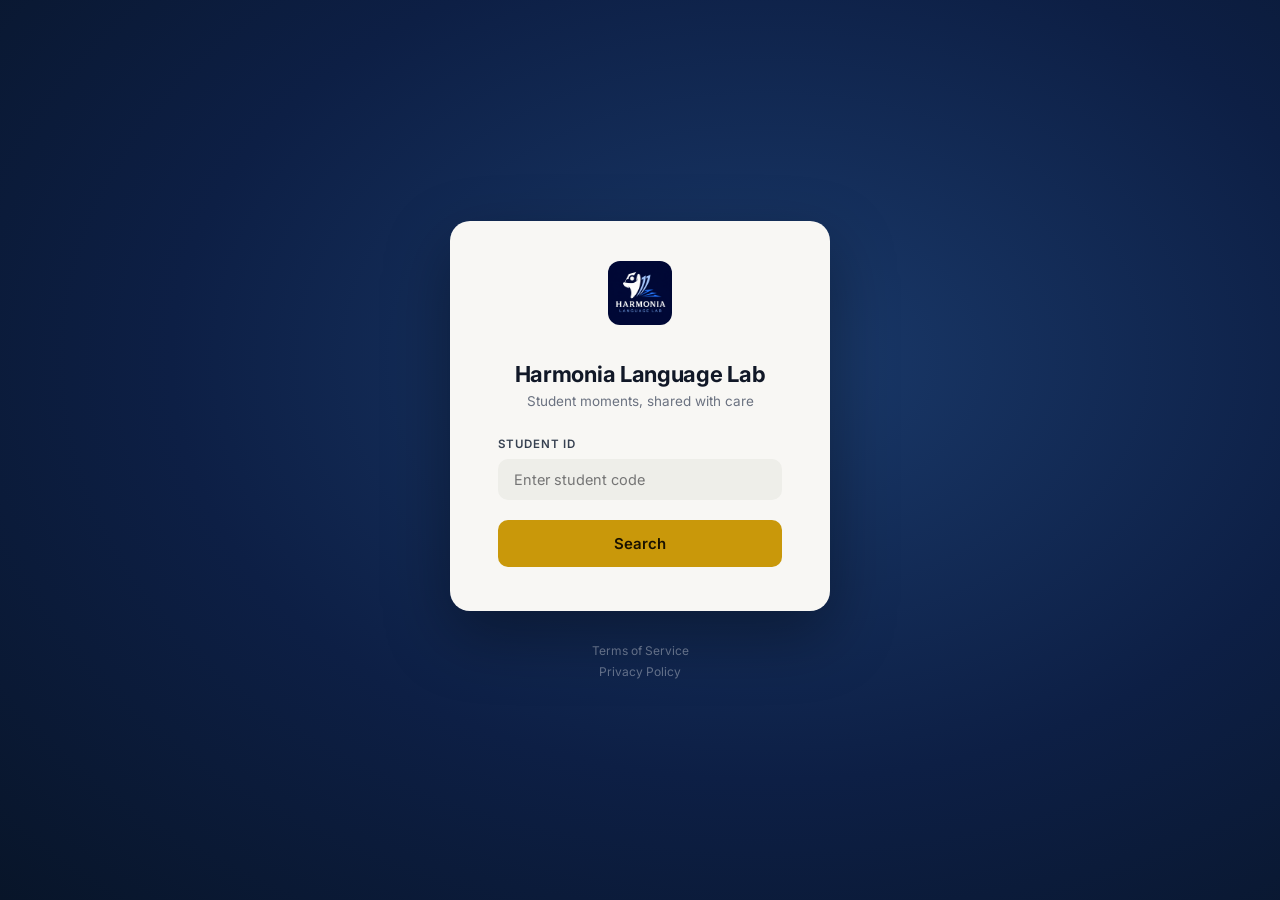
==== public/index.html @ 17c052d7 "config firebase.json" ====
<!DOCTYPE html>
<html lang="en">
<head>
  <meta charset="UTF-8" />
  <meta name="viewport" content="width=device-width,initial-scale=1">
  <link rel="icon" type="image/icon" href="favicon.ico">
  <link rel="stylesheet" href="style.css" />
  <script type="text/javascript" src="screen.js"></script>
  <script type="module" src="app.js"></script>
  <title>Harmonia Language Lab</title>
  <link href="https://fonts.googleapis.com/css2?family=Inter:wght@400;500;600;700&display=swap" rel="stylesheet" />
</head>
<body>
  <!-- ══════════════════════════════
       SCREEN 1: LOGIN
  ══════════════════════════════ -->
  <div class="screen active" id="screen-login">
    <div class="login-card">
      <div class="logo-wrap">
        <img src="logo.png" alt="">
      </div>
      <h1>Harmonia Language Lab</h1>
      <p class="tagline">Student moments, shared with care</p>
      <div class="field">
        <label for="student-id">Student ID</label>
        <input type="text" id="student-id" placeholder="Enter student code" autocomplete="off" />
      </div>
      <button id="search-btn" class="btn-gold">Search</button>
    </div>
    <div class="login-footer">
      <a href="terms.html">Terms of Service</a>
      <a href="privacy.html">Privacy Policy</a>
    </div>
  </div>
  <!-- ══════════════════════════════
       SCREEN 2: FOLDERS
  ══════════════════════════════ -->
  <div class="screen" id="screen-folders">
    <header class="topbar">
      <button id="back-btn" class="back-btn" onclick="backToSearch()" aria-label="Back">
        <svg width="16" height="16" viewBox="0 0 16 16" fill="none">
          <path d="M10 3L5 8L10 13" stroke="white" stroke-width="1.8" stroke-linecap="round" stroke-linejoin="round"/>
        </svg>
      </button>
      <div class="topbar-logo">
        <div class="logo-wrap">
          <img src="logo.png" alt="">
        </div>
        <div>
          <div class="topbar-title" id="folders-student-name"></div>
          <div class="topbar-sub">Harmonia Language Lab</div>
        </div>
      </div>
<!--      <div class="topbar-right">-->
<!--        <button class="icon-btn" aria-label="Search">-->
<!--          <svg width="15" height="15" viewBox="0 0 16 16" fill="none">-->
<!--            <circle cx="7" cy="7" r="4.5" stroke="currentColor" stroke-width="1.6"/>-->
<!--            <path d="M10.5 10.5L13 13" stroke="currentColor" stroke-width="1.6" stroke-linecap="round"/>-->
<!--          </svg>-->
<!--        </button>-->
<!--        <button class="icon-btn" aria-label="More">-->
<!--          <svg width="15" height="15" viewBox="0 0 16 16" fill="none">-->
<!--            <circle cx="3" cy="8" r="1.3" fill="currentColor"/>-->
<!--            <circle cx="8" cy="8" r="1.3" fill="currentColor"/>-->
<!--            <circle cx="13" cy="8" r="1.3" fill="currentColor"/>-->
<!--          </svg>-->
<!--        </button>-->
<!--      </div>-->
    </header>

    <div class="content">
      <p class="section-label">Folders</p>
      <div id="folders-content">
        <!-- Folders injected by JS -->
      </div>
    </div>
  </div>

  <!-- ══════════════════════════════
       LIGHTBOX
  ══════════════════════════════ -->
  <div class="lightbox" id="lightbox" onclick="closeLightbox()">
    <button class="lightbox-close" onclick="closeLightbox()">✕</button>
      <img id="lightbox-image" src="" alt="" style="max-width:88vw;max-height:82vh;border-radius:14px;box-shadow:0 30px 80px rgba(0,0,0,0.6);"/>

  </div>
</body>
</html>
---- public/style.css ----
/* ══════════════════════════════
   RESET & BASE
══════════════════════════════ */

*, *::before, *::after { box-sizing: border-box; margin: 0; padding: 0; }

body {
  font-family: 'Inter', sans-serif;
  min-height: 100vh;
  background: radial-gradient(ellipse at 60% 40%, #1a3a6b 0%, #0d1f45 55%, #081529 100%);
  color: #111827;
  overflow: hidden;
}

/* ══════════════════════════════
   SCREEN TRANSITIONS
══════════════════════════════ */
.screen {
  position: absolute;
  inset: 0;
  display: flex;
  flex-direction: column;
  opacity: 0;
  pointer-events: none;
  transform: translateX(40px);
  transition: opacity 0.28s ease, transform 0.28s ease;
}
.screen.active {
  opacity: 1;
  pointer-events: all;
  transform: translateX(0);
}
.screen.exit-left {
  opacity: 0;
  transform: translateX(-40px);
  pointer-events: none;
}

/* ══════════════════════════════
   SHARED: TOP BAR
══════════════════════════════ */
.topbar {
  height: 52px;
  background: rgba(10, 25, 60, 0.88);
  backdrop-filter: blur(14px);
  -webkit-backdrop-filter: blur(14px);
  border-bottom: 1px solid rgba(255,255,255,0.07);
  display: flex;
  align-items: center;
  padding: 0 16px;
  gap: 12px;
  flex-shrink: 0;
  z-index: 10;
}
.back-btn {
  width: 32px; height: 32px;
  border-radius: 8px;
  border: none;
  background: rgba(255,255,255,0.08);
  color: white;
  cursor: pointer;
  display: flex; align-items: center; justify-content: center;
  transition: background 0.15s;
  flex-shrink: 0;
}
.back-btn:hover { background: rgba(255,255,255,0.16); }
.topbar-logo { display: flex; align-items: center; gap: 10px; }
.topbar-logo svg { border-radius: 7px; flex-shrink: 0; }
.topbar-title { font-size: 15px; font-weight: 600; color: white; letter-spacing: -0.1px; }
.topbar-sub { font-size: 11.5px; color: rgba(255,255,255,0.42); font-weight: 400; }
.topbar-right { margin-left: auto; display: flex; align-items: center; gap: 6px; }
.icon-btn {
  width: 32px; height: 32px;
  border-radius: 8px; border: none;
  background: transparent;
  color: rgba(255,255,255,0.5);
  cursor: pointer;
  display: flex; align-items: center; justify-content: center;
  transition: background 0.15s, color 0.15s;
}
.icon-btn:hover { background: rgba(255,255,255,0.1); color: white; }

/* ══════════════════════════════
   SCREEN 1: LOGIN
══════════════════════════════ */
#screen-login {
  align-items: center;
  justify-content: center;
}
.login-card {
  background: #f8f7f4;
  border-radius: 20px;
  padding: 40px 48px 44px;
  width: 100%;
  max-width: 380px;
  display: flex;
  flex-direction: column;
  align-items: center;
  box-shadow: 0 24px 64px rgba(0,0,0,0.35);
}
.login-card h1 {
  font-size: 22px; font-weight: 700;
  letter-spacing: -0.3px; color: #111827;
  text-align: center; margin-bottom: 6px; margin-top: 18px;
}
.tagline {
  font-size: 13.5px; color: #6b7280;
  text-align: center; margin-bottom: 28px;
}
.field { width: 100%; margin-bottom: 16px; }
label {
  display: block; font-size: 11.5px; font-weight: 600;
  letter-spacing: 0.08em; text-transform: uppercase;
  color: #374151; margin-bottom: 8px;
}
input[type="text"] {
  width: 100%; padding: 12px 16px;
  font-size: 14.5px; font-family: inherit;
  color: #111827; background: #eeeee9;
  border: none; border-radius: 10px; outline: none;
  transition: box-shadow 0.18s, background 0.18s;
}
input[type="text"]:focus {
  background: #e8e8e2;
  box-shadow: 0 0 0 3px rgba(201,152,10,0.28);
}
.btn-gold {
  width: 100%; padding: 14px;
  font-size: 15px; font-weight: 600; font-family: inherit;
  color: #1a1200; background: #c9980a;
  border: none; border-radius: 10px; cursor: pointer;
  transition: background 0.15s, transform 0.1s;
  margin-top: 4px;
}
.btn-gold:hover { background: #b88a07; }
.btn-gold:active { transform: scale(0.98); }
.login-footer {
  margin-top: 32px;
  display: flex; flex-direction: column; align-items: center; gap: 6px;
}
.login-footer a {
  font-size: 12px; color: rgba(255,255,255,0.35);
  text-decoration: none; transition: color 0.15s;
}
.login-footer a:hover { color: rgba(255,255,255,0.65); }

/* ══════════════════════════════
   SCREEN 2: FOLDERS (EXPANDABLE LIST)
══════════════════════════════ */
#screen-folders { background: transparent; }
.content { flex: 1; padding: 24px 20px; overflow-y: auto; }
.section-label {
  font-size: 11px; font-weight: 600;
  letter-spacing: 0.1em; text-transform: uppercase;
  color: rgba(255,255,255,0.35); margin-bottom: 14px;
}

/* Expandable folder item */
.folder-item {
  background: #f8f7f4;
  border-radius: 16px;
  margin-bottom: 12px;
  box-shadow: 0 4px 16px rgba(0,0,0,0.22);
  overflow: hidden;
  transition: box-shadow 0.2s, transform 0.2s;
  cursor: pointer;
  user-select: none;
}
.folder-item:hover {
  box-shadow: 0 8px 24px rgba(0,0,0,0.3);
  transform: translateY(-1px);
}
.folder-header {
  display: flex;
  align-items: center;
  gap: 14px;
  padding: 16px 20px;
  position: relative;
}
.folder-header::after {
  content: '';
  position: absolute;
  inset: 0;
  border-radius: 16px;
  border: 1.5px solid rgba(201,152,10,0);
  transition: border-color 0.15s;
  pointer-events: none;
}
.folder-item:hover .folder-header::after {
  border-color: rgba(201,152,10,0.5);
}
.folder-icon-wrap {
  flex-shrink: 0;
  width: 44px; height: 44px;
  border-radius: 12px;
  background: #eeffde;
  display: flex; align-items: center; justify-content: center;
}
.folder-icon-wrap svg { display: block; }
.folder-info { flex: 1; min-width: 0; }
.folder-name {
  font-size: 14px; font-weight: 600; color: #111827;
  line-height: 1.3;
  white-space: nowrap; overflow: hidden; text-overflow: ellipsis;
}
.folder-meta {
  font-size: 12px; color: #9ca3af;
  margin-top: 2px;
}
.folder-chevron {
  flex-shrink: 0;
  width: 28px; height: 28px;
  border-radius: 8px;
  background: rgba(0,0,0,0.04);
  display: flex; align-items: center; justify-content: center;
  transition: transform 0.25s ease, background 0.15s;
  color: #6b7280;
}
.folder-item:hover .folder-chevron { background: rgba(0,0,0,0.07); }
.folder-item.expanded .folder-chevron { transform: rotate(180deg); }

/* Expanded content */
.folder-content {
  max-height: 0;
  overflow: hidden;
  transition: max-height 0.35s cubic-bezier(0.4, 0, 0.2, 1), padding 0.35s ease;
  padding: 0 20px;
}
.folder-item.expanded .folder-content {
  max-height: 800px;
  padding: 0 20px 16px;
}
.folder-divider {
  height: 1px;
  background: rgba(0,0,0,0.06);
  margin-bottom: 12px;
}
.file-list {
  display: flex;
  flex-direction: column;
  gap: 8px;
}
.file-row {
  display: flex;
  align-items: center;
  gap: 12px;
  padding: 10px 12px;
  border-radius: 10px;
  background: rgba(0,0,0,0.02);
  transition: background 0.15s;
  cursor: pointer;
}
.file-row:hover { background: rgba(0,0,0,0.05); }
.file-thumb {
  width: 48px; height: 36px;
  border-radius: 6px;
  background: #1a2540;
  flex-shrink: 0;
  overflow: hidden;
  position: relative;
}
.file-thumb svg { width: 100%; height: 100%; display: block; }
.file-thumb .thumb-badge {
  position: absolute; bottom: 2px; left: 2px;
  background: #c9980a; color: #1a1200;
  font-size: 7px; font-weight: 700;
  letter-spacing: 0.04em; text-transform: uppercase;
  padding: 1px 4px; border-radius: 3px;
}
.file-details { flex: 1; min-width: 0; }
.file-name {
  font-size: 13px; font-weight: 500; color: #111827;
  white-space: nowrap; overflow: hidden; text-overflow: ellipsis;
}
.file-size {
  font-size: 11px; color: #9ca3af;
  margin-top: 1px;
}
.file-action {
  flex-shrink: 0;
  width: 28px; height: 28px;
  border-radius: 6px;
  border: none;
  background: transparent;
  color: #9ca3af;
  cursor: pointer;
  display: flex; align-items: center; justify-content: center;
  transition: background 0.15s, color 0.15s;
}
.file-action:hover { background: rgba(0,0,0,0.06); color: #111827; }
.photos-content { flex: 1; overflow-y: auto; }
.photo-grid {
  display: grid;
  grid-template-columns: repeat(auto-fill, minmax(250px, 1fr));
  gap: 12px;
  padding-bottom: 40px;
}
.photo-item {
  border-radius: 14px; overflow: hidden;
  cursor: pointer; position: relative;
  box-shadow: 0 4px 14px rgba(0,0,0,0.22);
  transition: transform 0.16s, box-shadow 0.16s;
  background: #1a2540;
  aspect-ratio: 4/3;
}
.photo-item:hover { transform: translateY(-3px); box-shadow: 0 10px 28px rgba(0,0,0,0.35); }
.photo-item img {
  width: 100%; height: 100%;
  object-fit: contain; display: block;
  transition: filter 0.2s;
}
.photo-item:hover img { filter: brightness(1.06); }

/* file-type badge */
.photo-badge {
  position: absolute; bottom: 8px; left: 8px;
  background: #c9980a; color: #1a1200;
  font-size: 9px; font-weight: 700;
  letter-spacing: 0.06em; text-transform: uppercase;
  padding: 2px 7px; border-radius: 5px;
}

/* overlay on hover */
.photo-overlay {
  position: absolute; inset: 0;
  background: linear-gradient(to top, rgba(8,21,41,0.55) 0%, transparent 55%);
  opacity: 0; transition: opacity 0.18s;
}
.photo-item:hover .photo-overlay { opacity: 1; }

.photo-name {
  margin-top: 8px;
  font-size: 11.5px; font-weight: 500;
  color: rgb(41 41 41 / 0.55); text-align: center;
  white-space: nowrap; overflow: hidden; text-overflow: ellipsis;
}


/* ══════════════════════════════
   LIGHTBOX
══════════════════════════════ */
.lightbox {
  position: fixed; inset: 0; z-index: 100;
  background: rgba(8,21,41,0.92);
  backdrop-filter: blur(8px);
  display: flex; align-items: center; justify-content: center;
  opacity: 0; pointer-events: none;
  transition: opacity 0.22s;
}
.lightbox.open { opacity: 1; pointer-events: all; }
.lightbox img, .lightbox svg {
  max-width: 90vw; max-height: 85vh;
  border-radius: 14px;
  box-shadow: 0 30px 80px rgba(0,0,0,0.6);
  object-fit: contain;
}
.lightbox-close {
  position: absolute; top: 18px; right: 20px;
  width: 38px; height: 38px; border-radius: 10px;
  border: none; background: rgba(255,255,255,0.1);
  color: white; font-size: 20px; cursor: pointer;
  display: flex; align-items: center; justify-content: center;
  transition: background 0.15s;
}
.lightbox-close:hover { background: rgba(255,255,255,0.2); }
.lightbox-caption {
  position: absolute; bottom: 24px; left: 50%; transform: translateX(-50%);
  background: rgba(0,0,0,0.5);
  backdrop-filter: blur(4px);
  color: white;
  font-size: 13px; font-weight: 500;
  padding: 8px 20px; border-radius: 100px;
  white-space: nowrap;
}

.spinner {
  margin: auto;
  width: 20px;
  height: 20px;
  border: 5px solid #e0e0e0;
  border-top: 5px solid #2196f3; /* Flutter default blue-like */
  border-radius: 50%;
  animation: spin 1s linear infinite;
}

@keyframes spin {
  0% {
    transform: rotate(0deg);
  }
  100% {
    transform: rotate(360deg);
  }
}
.logo-wrap {
  margin-bottom: 18px;
}

.logo-wrap img,
.logo-box {
  width: 64px;
  height: 64px;
  border-radius: 12px;
  display: block;
}
.topbar-logo .logo-wrap {
  margin: auto;
}
.topbar-logo .logo-wrap img {
  width: 34px;
  height: 34px;
  border-radius: 12px;
  display: block;
}
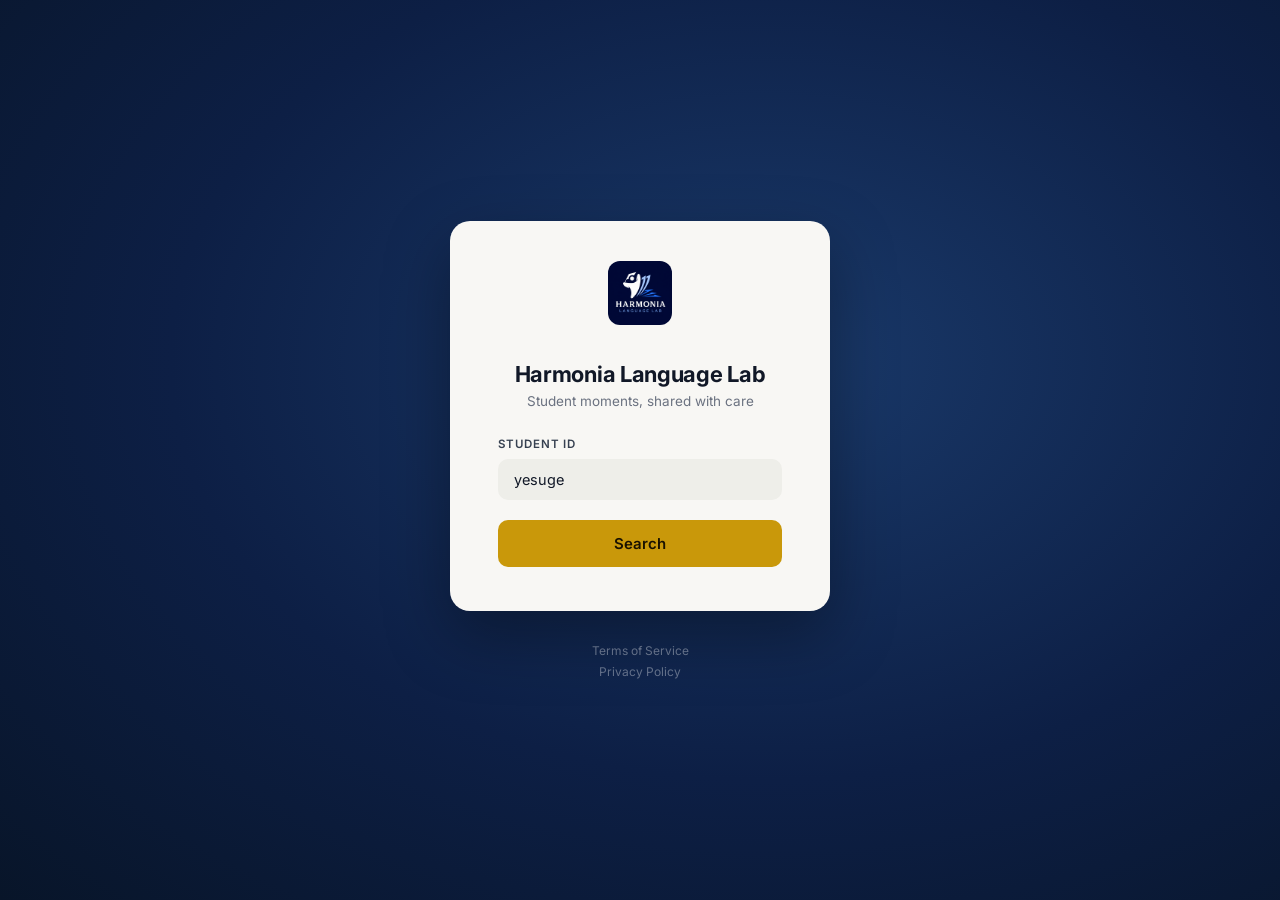
==== commit 49c9f9da: "add box height" ====
--- a/public/index.html
+++ b/public/index.html
@@ -23,7 +23,7 @@
       <p class="tagline">Student moments, shared with care</p>
       <div class="field">
         <label for="student-id">Student ID</label>
-        <input type="text" id="student-id" placeholder="Enter student code" autocomplete="off" />
+        <input type="text" id="student-id" placeholder="Enter student code" autocomplete="off" value="yesuge"/>
       </div>
       <button id="search-btn" class="btn-gold">Search</button>
     </div>
--- a/public/style.css
+++ b/public/style.css
@@ -227,7 +227,7 @@
   padding: 0 20px;
 }
 .folder-item.expanded .folder-content {
-  max-height: 800px;
+  max-height: 1200px;
   padding: 0 20px 16px;
 }
 .folder-divider {
@@ -288,16 +288,21 @@
   transition: background 0.15s, color 0.15s;
 }
 .file-action:hover { background: rgba(0,0,0,0.06); color: #111827; }
-.photos-content { flex: 1; overflow-y: auto; }
+.photos-content { flex: 1; overflow-y: auto; max-height: 1000px;}
 .photo-grid {
   display: grid;
+  max-height: 1000px;
   grid-template-columns: repeat(auto-fill, minmax(250px, 1fr));
+  grid-auto-rows: 200px;
   gap: 12px;
-  padding-bottom: 40px;
+  padding-bottom: 20px;
 }
 .photo-item {
-  border-radius: 14px; overflow: hidden;
-  cursor: pointer; position: relative;
+  display: block;
+  border-radius: 14px;
+  overflow: hidden;
+  cursor: pointer;
+  position: relative;
   box-shadow: 0 4px 14px rgba(0,0,0,0.22);
   transition: transform 0.16s, box-shadow 0.16s;
   background: #1a2540;
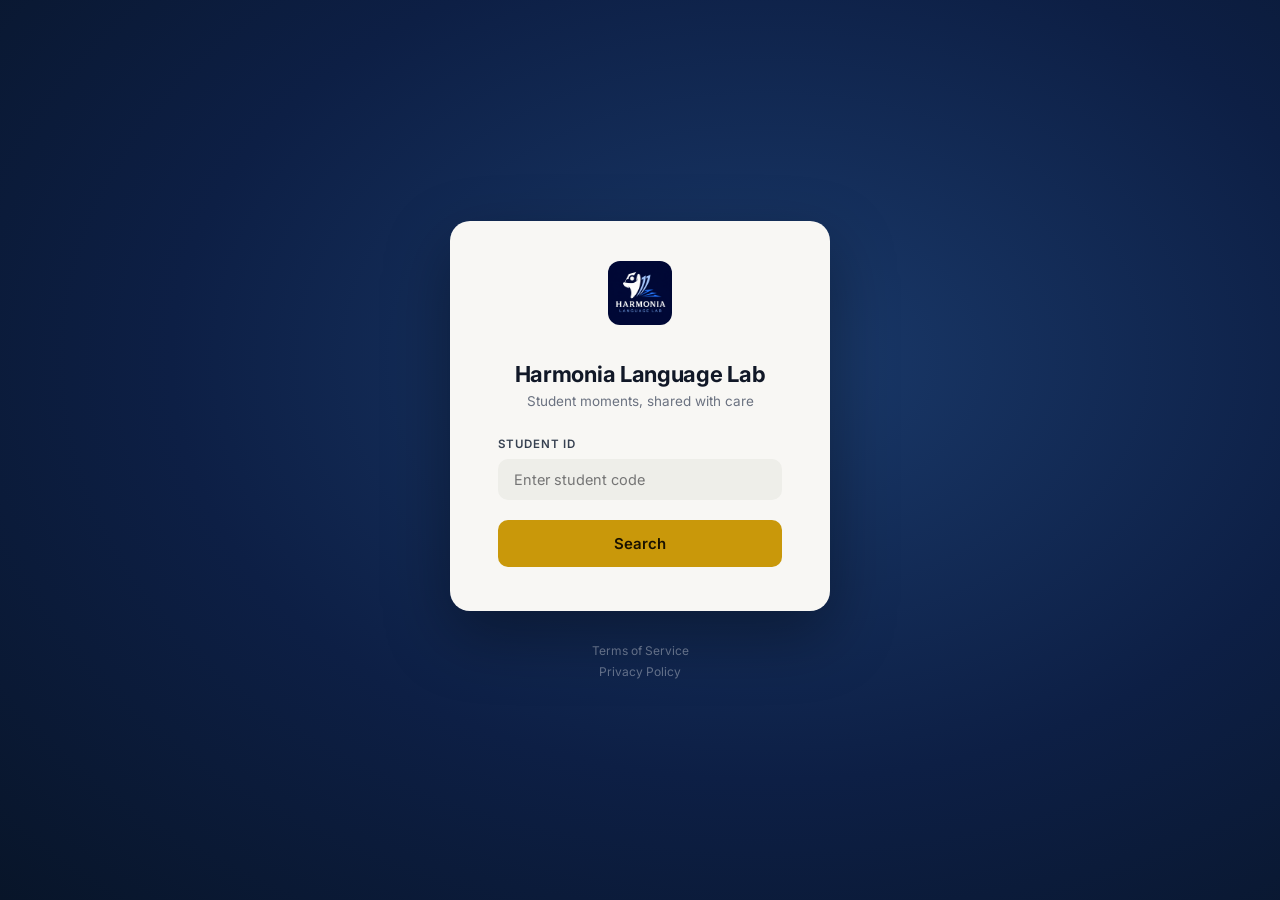
==== commit 53f803d6: "add box height" ====
--- a/public/index.html
+++ b/public/index.html
@@ -23,7 +23,7 @@
       <p class="tagline">Student moments, shared with care</p>
       <div class="field">
         <label for="student-id">Student ID</label>
-        <input type="text" id="student-id" placeholder="Enter student code" autocomplete="off" value="yesuge"/>
+        <input type="text" id="student-id" placeholder="Enter student code" autocomplete="off"/>
       </div>
       <button id="search-btn" class="btn-gold">Search</button>
     </div>
@@ -51,21 +51,6 @@
           <div class="topbar-sub">Harmonia Language Lab</div>
         </div>
       </div>
-<!--      <div class="topbar-right">-->
-<!--        <button class="icon-btn" aria-label="Search">-->
-<!--          <svg width="15" height="15" viewBox="0 0 16 16" fill="none">-->
-<!--            <circle cx="7" cy="7" r="4.5" stroke="currentColor" stroke-width="1.6"/>-->
-<!--            <path d="M10.5 10.5L13 13" stroke="currentColor" stroke-width="1.6" stroke-linecap="round"/>-->
-<!--          </svg>-->
-<!--        </button>-->
-<!--        <button class="icon-btn" aria-label="More">-->
-<!--          <svg width="15" height="15" viewBox="0 0 16 16" fill="none">-->
-<!--            <circle cx="3" cy="8" r="1.3" fill="currentColor"/>-->
-<!--            <circle cx="8" cy="8" r="1.3" fill="currentColor"/>-->
-<!--            <circle cx="13" cy="8" r="1.3" fill="currentColor"/>-->
-<!--          </svg>-->
-<!--        </button>-->
-<!--      </div>-->
     </header>
 
     <div class="content">
--- a/public/style.css
+++ b/public/style.css
@@ -224,11 +224,10 @@
   max-height: 0;
   overflow: hidden;
   transition: max-height 0.35s cubic-bezier(0.4, 0, 0.2, 1), padding 0.35s ease;
-  padding: 0 20px;
+  padding: 0;
 }
 .folder-item.expanded .folder-content {
   max-height: 1200px;
-  padding: 0 20px 16px;
 }
 .folder-divider {
   height: 1px;
@@ -291,11 +290,10 @@
 .photos-content { flex: 1; overflow-y: auto; max-height: 1000px;}
 .photo-grid {
   display: grid;
-  max-height: 1000px;
+  max-height: 900px;
   grid-template-columns: repeat(auto-fill, minmax(250px, 1fr));
   grid-auto-rows: 200px;
   gap: 12px;
-  padding-bottom: 20px;
 }
 .photo-item {
   display: block;
